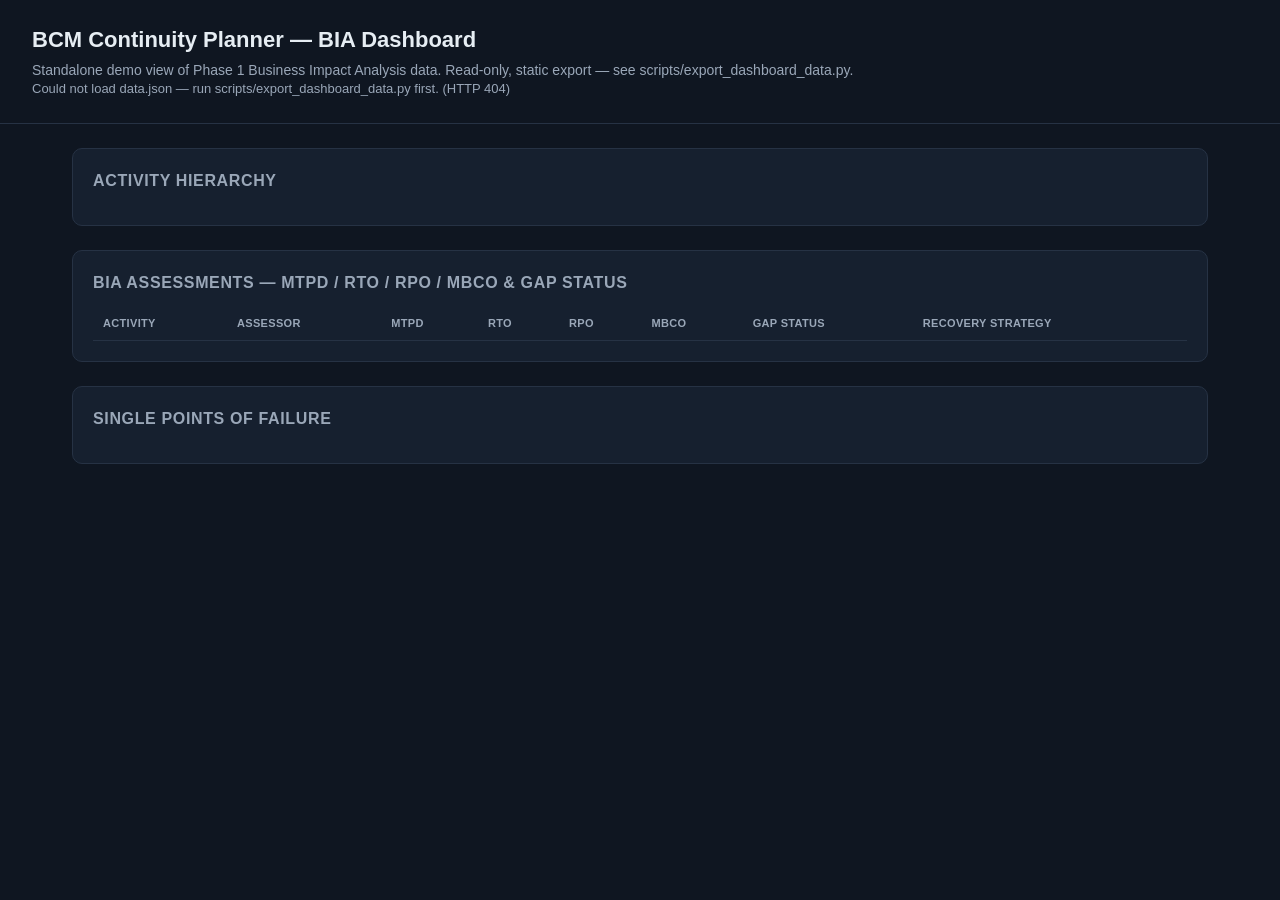
==== dashboard/index.html @ 8a795c79 "Phase 0 (repo scaffold) + Phase 1 (BIA Engine) complete Phase 0 - repo scaffold: - docker-compose.ym" ====
<!DOCTYPE html>
<html lang="en">
<head>
  <meta charset="UTF-8" />
  <meta name="viewport" content="width=device-width, initial-scale=1.0" />
  <title>BCM Continuity Planner — BIA Dashboard</title>
  <link rel="stylesheet" href="style.css" />
</head>
<body>
  <header>
    <h1>BCM Continuity Planner — BIA Dashboard</h1>
    <p>Standalone demo view of Phase 1 Business Impact Analysis data. Read-only, static export — see scripts/export_dashboard_data.py.</p>
    <p id="load-status">Loading data.json…</p>
  </header>

  <main>
    <section>
      <h2>Activity Hierarchy</h2>
      <div id="hierarchy-tree" class="tree"></div>
    </section>

    <section>
      <h2>BIA Assessments — MTPD / RTO / RPO / MBCO &amp; Gap Status</h2>
      <table id="bia-table">
        <thead>
          <tr>
            <th>Activity</th>
            <th>Assessor</th>
            <th>MTPD</th>
            <th>RTO</th>
            <th>RPO</th>
            <th>MBCO</th>
            <th>Gap Status</th>
            <th>Recovery Strategy</th>
          </tr>
        </thead>
        <tbody></tbody>
      </table>
      <p id="bia-empty" class="empty-state" style="display:none;">No BIA assessments registered yet.</p>
    </section>

    <section>
      <h2>Single Points of Failure</h2>
      <div id="spof-list"></div>
    </section>
  </main>

  <script src="app.js"></script>
</body>
</html>
---- dashboard/style.css ----
:root {
  --bg: #0f1621;
  --panel: #16202f;
  --panel-border: #263244;
  --text: #e6edf3;
  --muted: #9aa7b8;
  --accent: #4f8cff;
  --red: #e5484d;
  --green: #3fb950;
  --amber: #d29922;
}

* { box-sizing: border-box; }

body {
  margin: 0;
  font-family: -apple-system, BlinkMacSystemFont, "Segoe UI", Roboto, sans-serif;
  background: var(--bg);
  color: var(--text);
  line-height: 1.45;
}

header {
  padding: 24px 32px;
  border-bottom: 1px solid var(--panel-border);
}

header h1 {
  margin: 0 0 4px 0;
  font-size: 22px;
}

header p {
  margin: 0;
  color: var(--muted);
  font-size: 14px;
}

main {
  padding: 24px 32px;
  display: grid;
  grid-template-columns: 1fr;
  gap: 24px;
  max-width: 1200px;
  margin: 0 auto;
}

section {
  background: var(--panel);
  border: 1px solid var(--panel-border);
  border-radius: 10px;
  padding: 20px;
}

section h2 {
  margin-top: 0;
  font-size: 16px;
  text-transform: uppercase;
  letter-spacing: 0.04em;
  color: var(--muted);
}

#load-status {
  font-size: 13px;
  color: var(--muted);
}

.tree ul {
  list-style: none;
  padding-left: 20px;
  margin: 4px 0;
}

.tree > ul {
  padding-left: 0;
}

.tree li {
  margin: 4px 0;
}

.activity-node {
  display: inline-flex;
  align-items: center;
  gap: 8px;
  padding: 4px 10px;
  border-radius: 6px;
  background: rgba(255,255,255,0.03);
}

.spof-badge {
  background: var(--red);
  color: white;
  font-size: 11px;
  padding: 1px 6px;
  border-radius: 4px;
  font-weight: 600;
}

table {
  width: 100%;
  border-collapse: collapse;
  font-size: 13px;
}

th, td {
  text-align: left;
  padding: 8px 10px;
  border-bottom: 1px solid var(--panel-border);
}

th {
  color: var(--muted);
  font-weight: 600;
  text-transform: uppercase;
  font-size: 11px;
  letter-spacing: 0.03em;
}

.pill {
  display: inline-block;
  padding: 2px 8px;
  border-radius: 999px;
  font-size: 12px;
  font-weight: 600;
}

.pill-red { background: rgba(229,72,77,0.18); color: var(--red); }
.pill-green { background: rgba(63,185,80,0.18); color: var(--green); }
.pill-muted { background: rgba(154,167,184,0.18); color: var(--muted); }

.strategy-selected {
  color: var(--green);
  font-weight: 600;
}

.empty-state {
  color: var(--muted);
  font-style: italic;
  font-size: 13px;
}

.spof-list {
  list-style: none;
  padding: 0;
  margin: 0;
  display: grid;
  gap: 8px;
}

.spof-item {
  background: rgba(229,72,77,0.08);
  border: 1px solid rgba(229,72,77,0.3);
  border-radius: 8px;
  padding: 10px 12px;
  font-size: 13px;
}
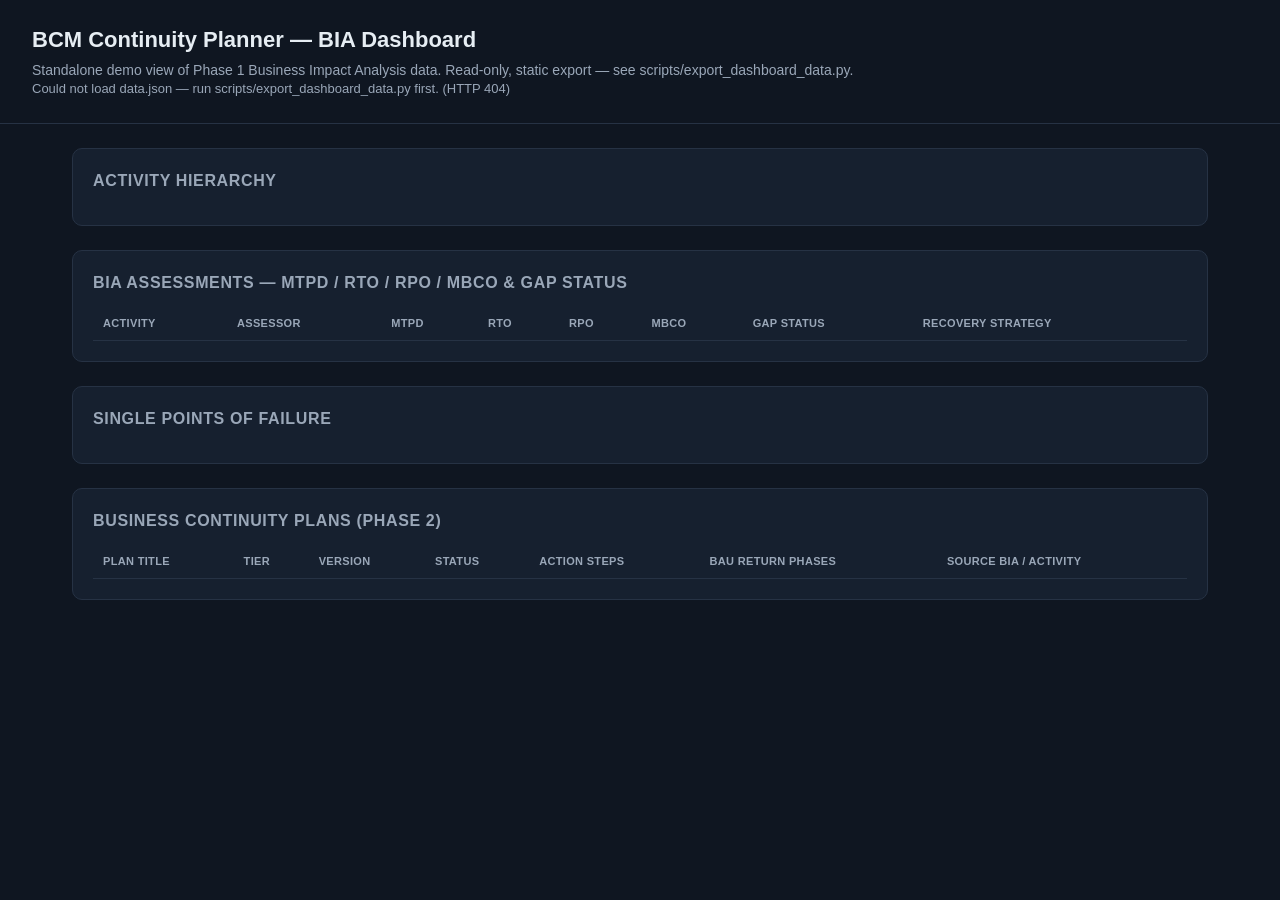
==== commit 4185ceda: "Phase 2: BCP template builder + workflow generator, Return-to-BAU module (FR7-FR8) - src/bcm_planner" ====
--- a/dashboard/index.html
+++ b/dashboard/index.html
@@ -43,6 +43,25 @@
       <h2>Single Points of Failure</h2>
       <div id="spof-list"></div>
     </section>
+
+    <section>
+      <h2>Business Continuity Plans (Phase 2)</h2>
+      <table id="bcp-table">
+        <thead>
+          <tr>
+            <th>Plan Title</th>
+            <th>Tier</th>
+            <th>Version</th>
+            <th>Status</th>
+            <th>Action Steps</th>
+            <th>BAU Return Phases</th>
+            <th>Source BIA / Activity</th>
+          </tr>
+        </thead>
+        <tbody></tbody>
+      </table>
+      <p id="bcp-empty" class="empty-state" style="display:none;">No BCPs generated yet — use generate_bcp_draft_from_bia via the MCP tools.</p>
+    </section>
   </main>
 
   <script src="app.js"></script>
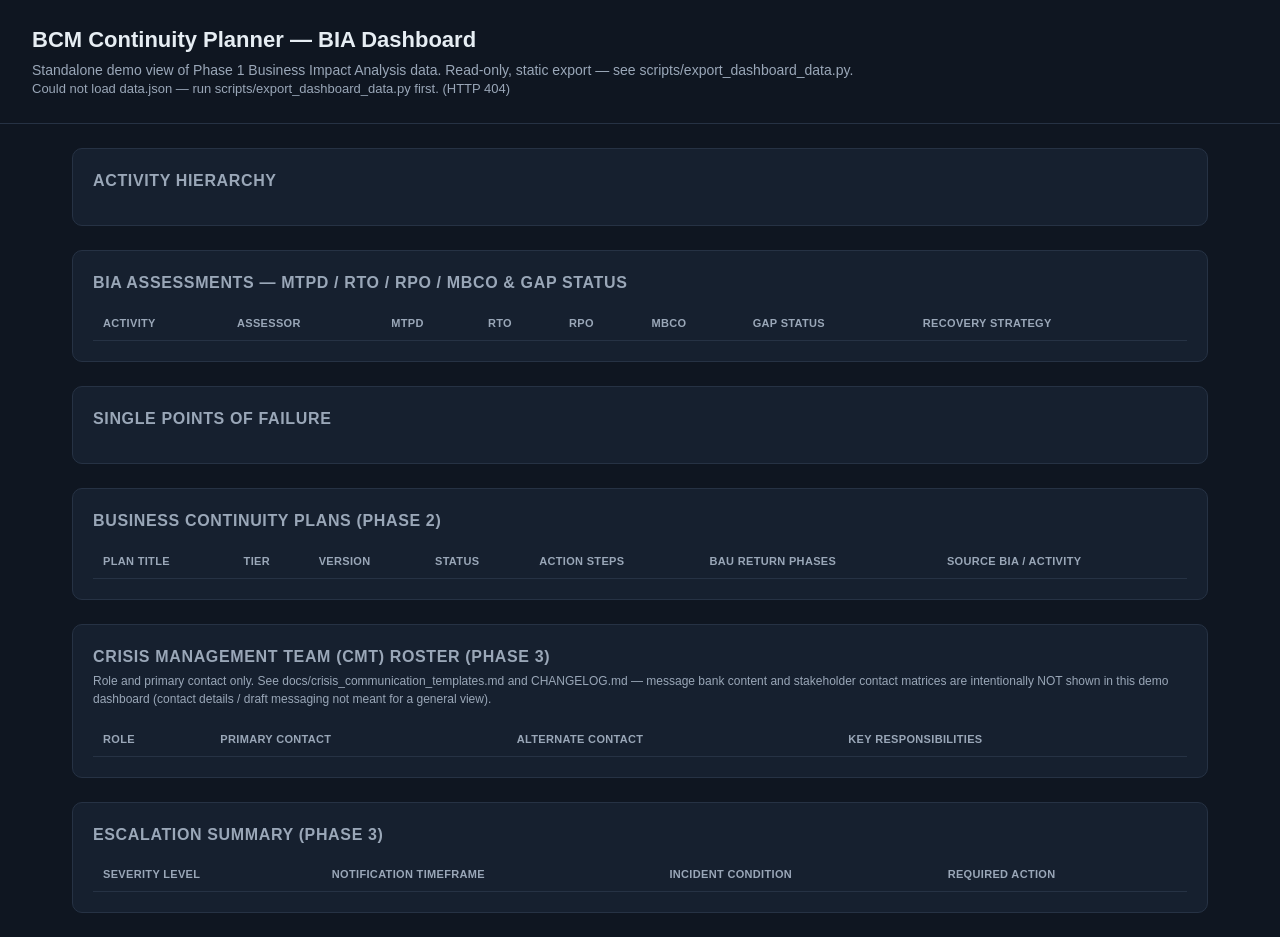
==== commit a708e28b: "Phase 3: Crisis Management Team & escalation mapping, crisis communications/message bank builder (FR" ====
--- a/dashboard/index.html
+++ b/dashboard/index.html
@@ -62,6 +62,39 @@
       </table>
       <p id="bcp-empty" class="empty-state" style="display:none;">No BCPs generated yet — use generate_bcp_draft_from_bia via the MCP tools.</p>
     </section>
+
+    <section>
+      <h2>Crisis Management Team (CMT) Roster (Phase 3)</h2>
+      <p class="section-note">Role and primary contact only. See docs/crisis_communication_templates.md and CHANGELOG.md — message bank content and stakeholder contact matrices are intentionally NOT shown in this demo dashboard (contact details / draft messaging not meant for a general view).</p>
+      <table id="cmt-table">
+        <thead>
+          <tr>
+            <th>Role</th>
+            <th>Primary Contact</th>
+            <th>Alternate Contact</th>
+            <th>Key Responsibilities</th>
+          </tr>
+        </thead>
+        <tbody></tbody>
+      </table>
+      <p id="cmt-empty" class="empty-state" style="display:none;">No CMT roles registered yet.</p>
+    </section>
+
+    <section>
+      <h2>Escalation Summary (Phase 3)</h2>
+      <table id="escalation-table">
+        <thead>
+          <tr>
+            <th>Severity Level</th>
+            <th>Notification Timeframe</th>
+            <th>Incident Condition</th>
+            <th>Required Action</th>
+          </tr>
+        </thead>
+        <tbody></tbody>
+      </table>
+      <p id="escalation-empty" class="empty-state" style="display:none;">No escalation triggers registered yet.</p>
+    </section>
   </main>
 
   <script src="app.js"></script>
--- a/dashboard/style.css
+++ b/dashboard/style.css
@@ -140,6 +140,12 @@
   font-size: 13px;
 }
 
+.section-note {
+  color: var(--muted);
+  font-size: 12px;
+  margin: -8px 0 16px 0;
+}
+
 .spof-list {
   list-style: none;
   padding: 0;
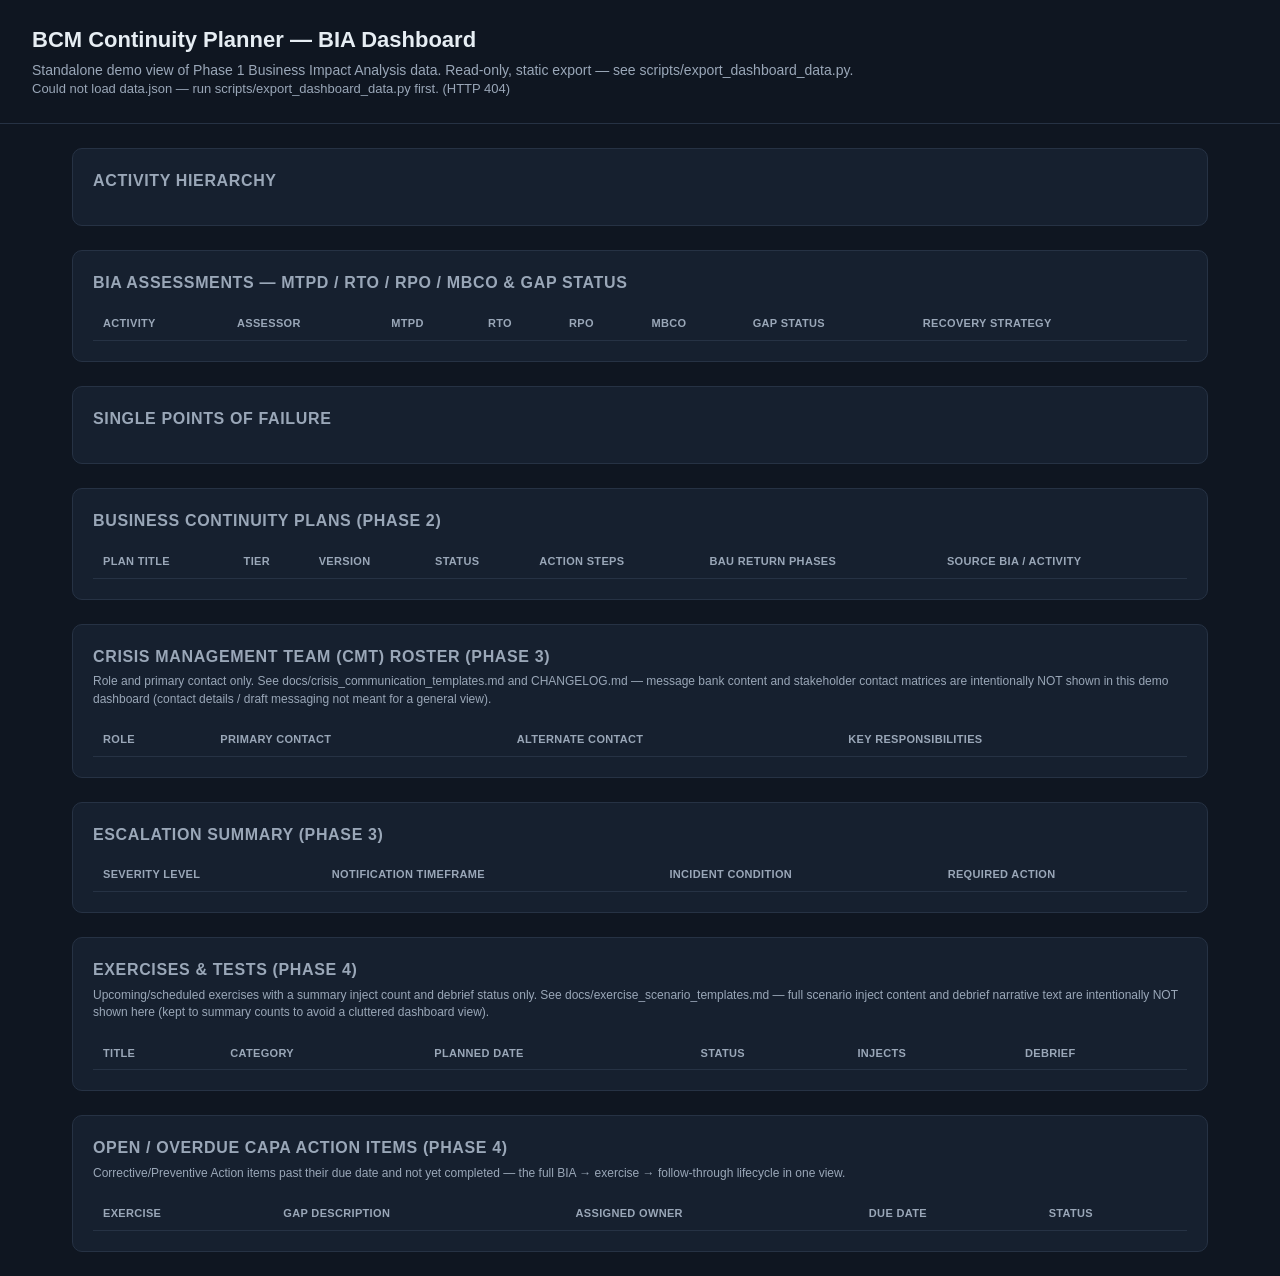
==== commit 6ced119f: "Phase 4: Exercise & Test Planner (FR11-FR13) - exercise_planner.py: exercise_programmes + exercises " ====
--- a/dashboard/index.html
+++ b/dashboard/index.html
@@ -95,6 +95,43 @@
       </table>
       <p id="escalation-empty" class="empty-state" style="display:none;">No escalation triggers registered yet.</p>
     </section>
+
+    <section>
+      <h2>Exercises &amp; Tests (Phase 4)</h2>
+      <p class="section-note">Upcoming/scheduled exercises with a summary inject count and debrief status only. See docs/exercise_scenario_templates.md — full scenario inject content and debrief narrative text are intentionally NOT shown here (kept to summary counts to avoid a cluttered dashboard view).</p>
+      <table id="exercises-table">
+        <thead>
+          <tr>
+            <th>Title</th>
+            <th>Category</th>
+            <th>Planned Date</th>
+            <th>Status</th>
+            <th>Injects</th>
+            <th>Debrief</th>
+          </tr>
+        </thead>
+        <tbody></tbody>
+      </table>
+      <p id="exercises-empty" class="empty-state" style="display:none;">No exercises registered yet.</p>
+    </section>
+
+    <section>
+      <h2>Open / Overdue CAPA Action Items (Phase 4)</h2>
+      <p class="section-note">Corrective/Preventive Action items past their due date and not yet completed — the full BIA → exercise → follow-through lifecycle in one view.</p>
+      <table id="capa-table">
+        <thead>
+          <tr>
+            <th>Exercise</th>
+            <th>Gap Description</th>
+            <th>Assigned Owner</th>
+            <th>Due Date</th>
+            <th>Status</th>
+          </tr>
+        </thead>
+        <tbody></tbody>
+      </table>
+      <p id="capa-empty" class="empty-state" style="display:none;">No overdue CAPA action items — either none are overdue or none have been recorded yet.</p>
+    </section>
   </main>
 
   <script src="app.js"></script>
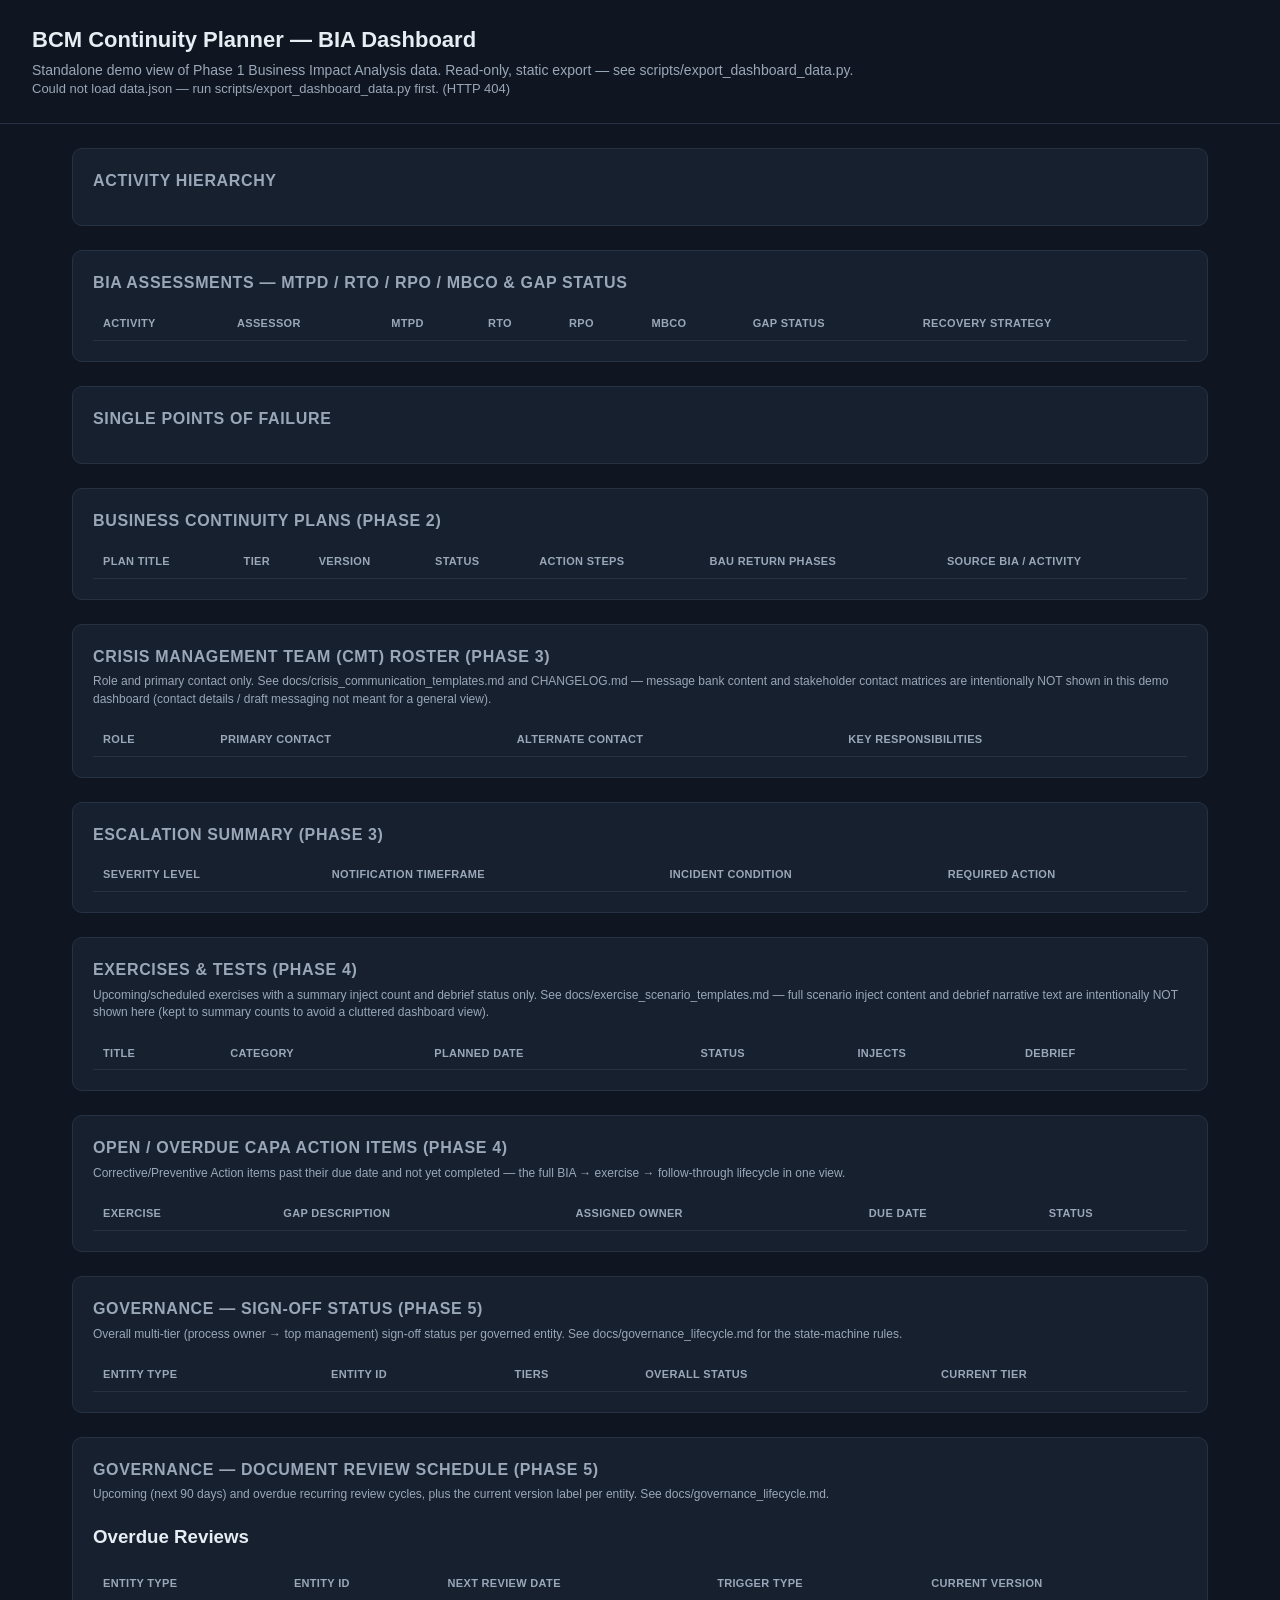
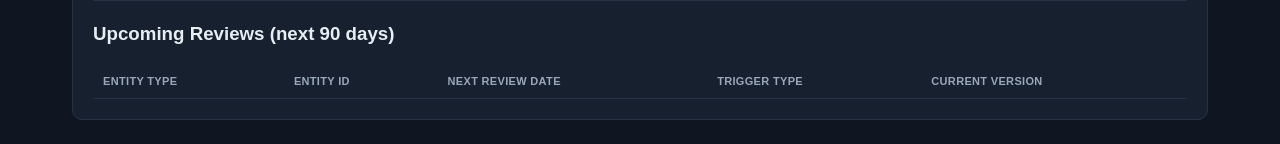
==== commit 2aac00fd: "Phase 5: Governance & Lifecycle — multi-tier sign-off workflow, review scheduler, version log (FR14-" ====
--- a/dashboard/index.html
+++ b/dashboard/index.html
@@ -132,6 +132,57 @@
       </table>
       <p id="capa-empty" class="empty-state" style="display:none;">No overdue CAPA action items — either none are overdue or none have been recorded yet.</p>
     </section>
+
+    <section>
+      <h2>Governance — Sign-Off Status (Phase 5)</h2>
+      <p class="section-note">Overall multi-tier (process owner → top management) sign-off status per governed entity. See docs/governance_lifecycle.md for the state-machine rules.</p>
+      <table id="sign-off-table">
+        <thead>
+          <tr>
+            <th>Entity Type</th>
+            <th>Entity ID</th>
+            <th>Tiers</th>
+            <th>Overall Status</th>
+            <th>Current Tier</th>
+          </tr>
+        </thead>
+        <tbody></tbody>
+      </table>
+      <p id="sign-off-empty" class="empty-state" style="display:none;">No sign-off chains created yet.</p>
+    </section>
+
+    <section>
+      <h2>Governance — Document Review Schedule (Phase 5)</h2>
+      <p class="section-note">Upcoming (next 90 days) and overdue recurring review cycles, plus the current version label per entity. See docs/governance_lifecycle.md.</p>
+      <h3>Overdue Reviews</h3>
+      <table id="review-overdue-table">
+        <thead>
+          <tr>
+            <th>Entity Type</th>
+            <th>Entity ID</th>
+            <th>Next Review Date</th>
+            <th>Trigger Type</th>
+            <th>Current Version</th>
+          </tr>
+        </thead>
+        <tbody></tbody>
+      </table>
+      <p id="review-overdue-empty" class="empty-state" style="display:none;">No overdue reviews — good standing.</p>
+      <h3>Upcoming Reviews (next 90 days)</h3>
+      <table id="review-upcoming-table">
+        <thead>
+          <tr>
+            <th>Entity Type</th>
+            <th>Entity ID</th>
+            <th>Next Review Date</th>
+            <th>Trigger Type</th>
+            <th>Current Version</th>
+          </tr>
+        </thead>
+        <tbody></tbody>
+      </table>
+      <p id="review-upcoming-empty" class="empty-state" style="display:none;">No reviews due within the next 90 days.</p>
+    </section>
   </main>
 
   <script src="app.js"></script>
